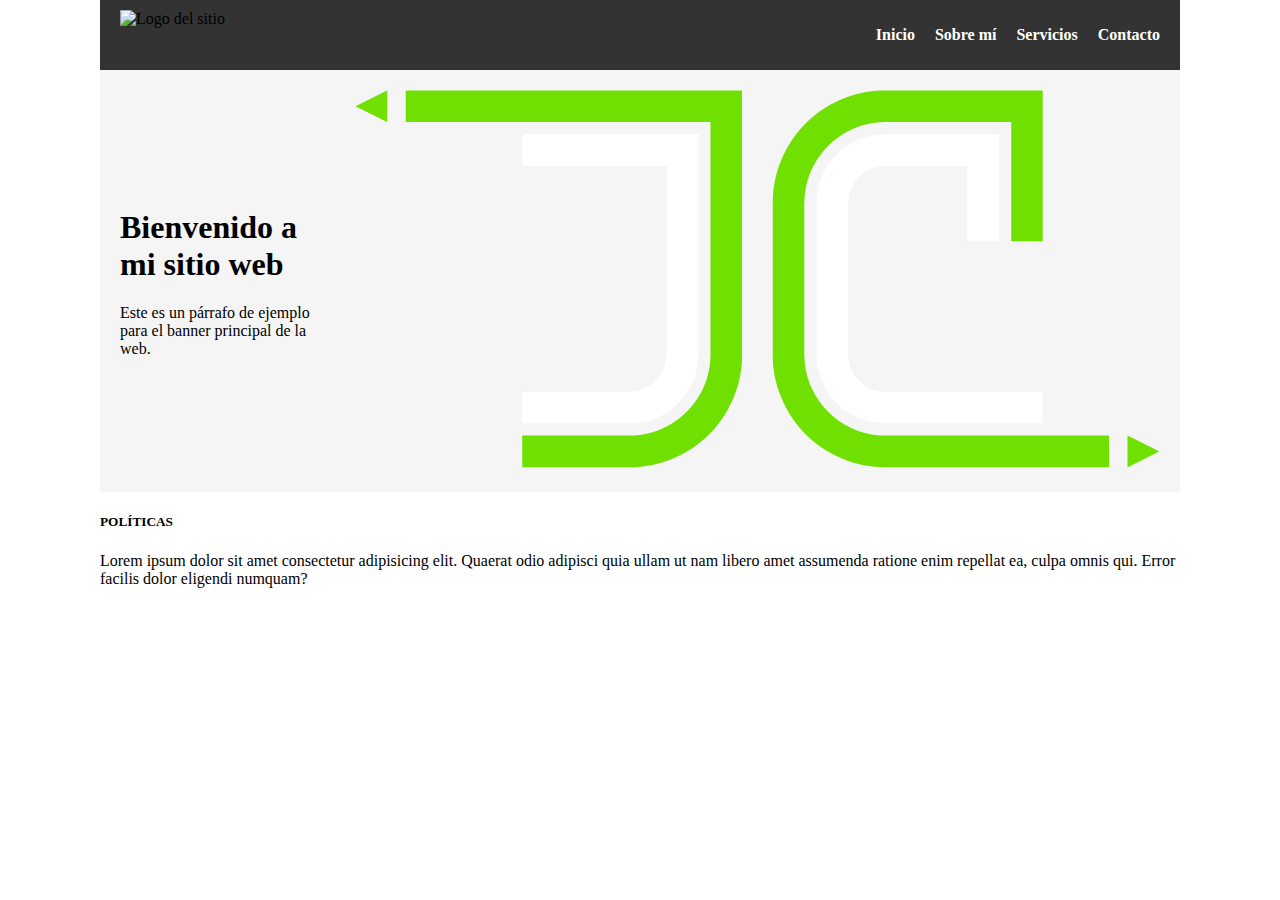
==== index.html @ a5f54695 "Update" ====
<!DOCTYPE html>
<html lang="en">
<head>
    <meta charset="UTF-8">
    <meta name="viewport" content="width=device-width, initial-scale=1.0 maximum-scale=5.0, user-scalable=yes">
    <title>Juan Calzadilla - Asesor de procesos digitales</title>
    <link rel="stylesheet" href="styles.css">
    <script src="scripts.js" defer></script>
</head>
<body>
    <header>
        <nav class="menu-personalizado">
            <img src="ruta/a/tu/logo.png" alt="Logo del sitio" class="logo">
            <ul class="menu-lista">
                <li><a href="/">Inicio</a></li>
                <li><a href="/sobre-mi/">Sobre mí</a></li>
                <li><a href="/servicios/">Servicios</a></li>
                <li><a href="/contacto/">Contacto</a></li>
            </ul>
        </nav>
    </header>
    <main>
        <section class="banner-principal">
            <div class="texto-banner">
                <h1>Bienvenido a mi sitio web</h1>
                <p>Este es un párrafo de ejemplo para el banner principal de la web.</p>
            </div>
            <div class="imagen-banner">
                <img src="/adjuntos/logo-juan-blanco_1@2x.png" alt="Imagen del banner">
            </div>
        </section>
    </main>
    <footer>
        <div>
            <h5>POLÍTICAS</h5>
            <p>Lorem ipsum dolor sit amet consectetur adipisicing elit. Quaerat odio adipisci quia ullam ut nam libero amet assumenda ratione enim repellat ea, culpa omnis qui. Error facilis dolor eligendi numquam?</p>
        </div>
    </footer>
</body>
</html>
---- styles.css ----
body{
  
  width: 1080px;
  margin: 0 auto;
  padding: 0;
}

.banner-principal {
    display: flex;
    align-items: center;
    justify-content: space-between;
    padding: 20px;
    background-color: #f5f5f5;
}

.texto-banner {
    flex: 1;
    margin-right: 20px;
}

.imagen-banner img {
    max-width: 100%;
    height: auto;
}

.menu-personalizado {
    display: flex;
    align-items: center;
    justify-content: space-between;
    background-color: #333;
    padding: 10px 20px;
}

.menu-personalizado .logo {
    height: 50px;
}

.menu-lista {
    list-style: none;
    display: flex;
    margin: 0;
    padding: 0;
}

.menu-lista li {
    margin-left: 20px;
}

.menu-lista a {
    color: white;
    text-decoration: none;
    font-weight: bold;
}

.menu-lista a:hover {
    text-decoration: underline;
}
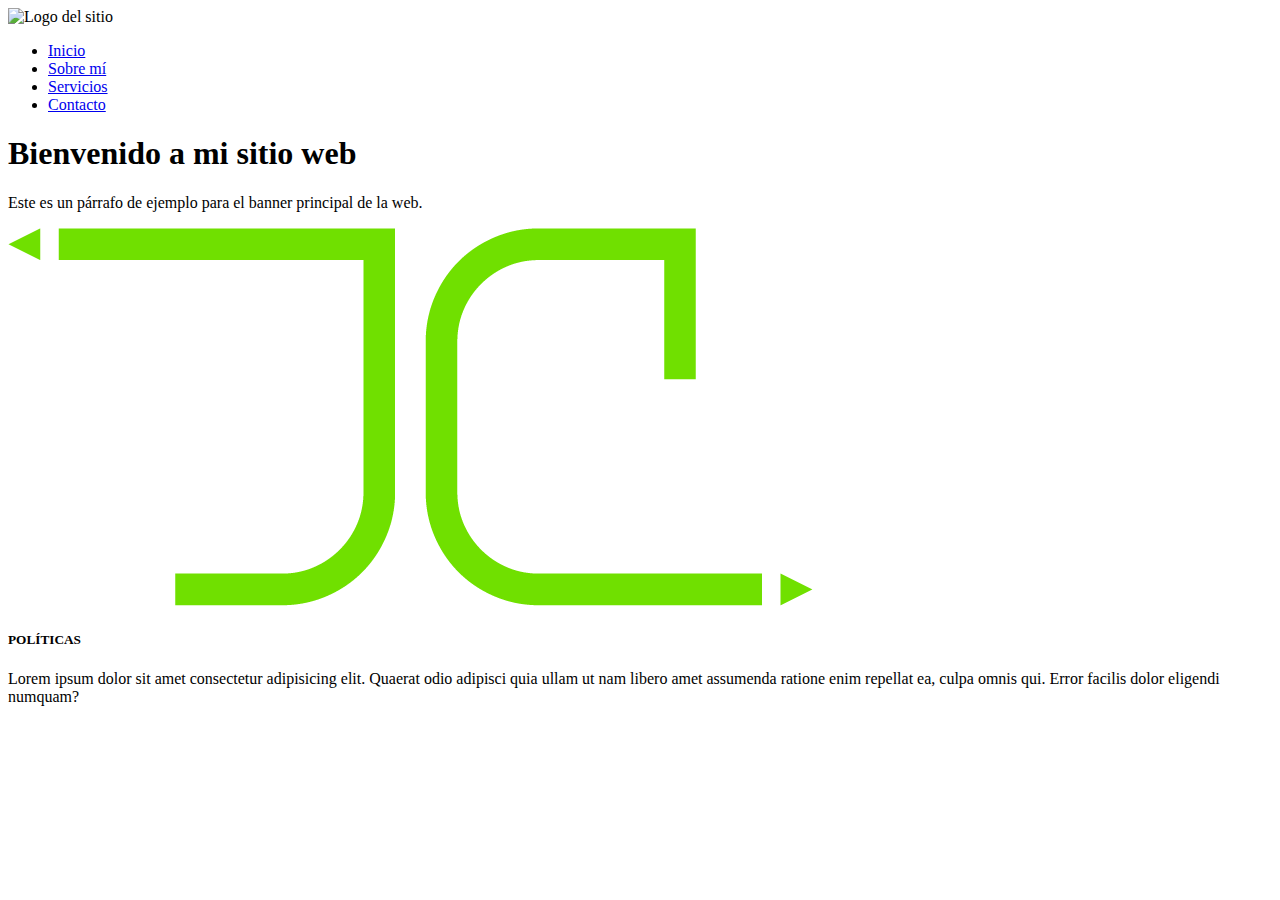
==== commit 1af65284: "Update" ====
--- a/index.html
+++ b/index.html
@@ -21,12 +21,14 @@
     </header>
     <main>
         <section class="banner-principal">
-            <div class="texto-banner">
-                <h1>Bienvenido a mi sitio web</h1>
-                <p>Este es un párrafo de ejemplo para el banner principal de la web.</p>
-            </div>
-            <div class="imagen-banner">
-                <img src="/adjuntos/logo-juan-blanco_1@2x.png" alt="Imagen del banner">
+            <div class="container">
+                <div class="texto-banner">
+                    <h1>Bienvenido a mi sitio web</h1>
+                    <p>Este es un párrafo de ejemplo para el banner principal de la web.</p>
+                </div>
+                <div class="imagen-banner">
+                    <img src="/adjuntos/logo-juan-blanco_1@2x.png" alt="Imagen del banner">
+                </div>
             </div>
         </section>
     </main>
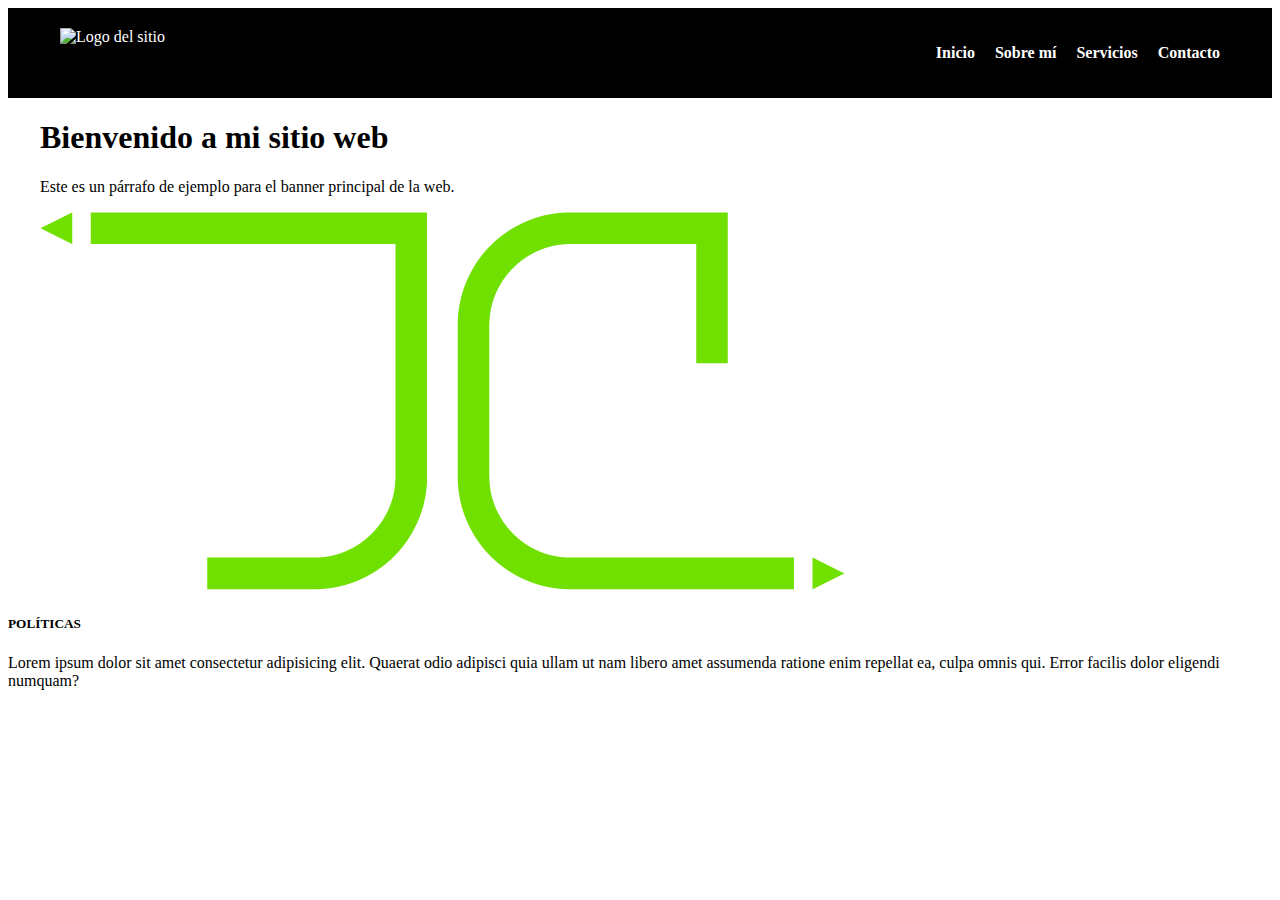
==== commit 3df44942: "Update" ====
--- a/index.html
+++ b/index.html
@@ -9,20 +9,24 @@
 </head>
 <body>
     <header>
-        <nav class="menu-personalizado">
-            <img src="ruta/a/tu/logo.png" alt="Logo del sitio" class="logo">
-            <ul class="menu-lista">
-                <li><a href="/">Inicio</a></li>
-                <li><a href="/sobre-mi/">Sobre mí</a></li>
-                <li><a href="/servicios/">Servicios</a></li>
-                <li><a href="/contacto/">Contacto</a></li>
-            </ul>
-        </nav>
+        <section class="header">
+            <div class="container">
+                <nav class="menu-personalizado">
+                    <img src="ruta/a/tu/logo.png" alt="Logo del sitio" class="logo">
+                    <ul class="menu-lista">
+                        <li><a href="/">Inicio</a></li>
+                        <li><a href="/sobre-mi/">Sobre mí</a></li>
+                        <li><a href="/servicios/">Servicios</a></li>
+                        <li><a href="/contacto/">Contacto</a></li>
+                    </ul>
+                </nav>
+            </div>
+        </section>
     </header>
     <main>
-        <section class="banner-principal">
+        <section class="banner">
             <div class="container">
-                <div class="texto-banner">
+                <div class="banner-text">
                     <h1>Bienvenido a mi sitio web</h1>
                     <p>Este es un párrafo de ejemplo para el banner principal de la web.</p>
                 </div>
--- a/styles.css
+++ b/styles.css
@@ -0,0 +1,44 @@
+.header {
+    background-color: #000000;
+    color: white;
+    padding: 10px 0;
+}
+.menu-personalizado {
+    display: flex;
+    align-items: center;
+    justify-content: space-between;
+
+    padding: 10px 20px;
+}
+
+.menu-personalizado .logo {
+    height: 50px;
+}
+
+.menu-lista {
+    list-style: none;
+    display: flex;
+    margin: 0;
+    padding: 0;
+}
+
+.menu-lista li {
+    margin-left: 20px;
+}
+
+.menu-lista a {
+    color: white;
+    text-decoration: none;
+    font-weight: bold;
+}
+
+.menu-lista a:hover {
+    text-decoration: underline;
+}
+
+.container {
+   
+    max-width: 1200px;;
+    margin: 0 auto;
+    padding: 0 20px;
+}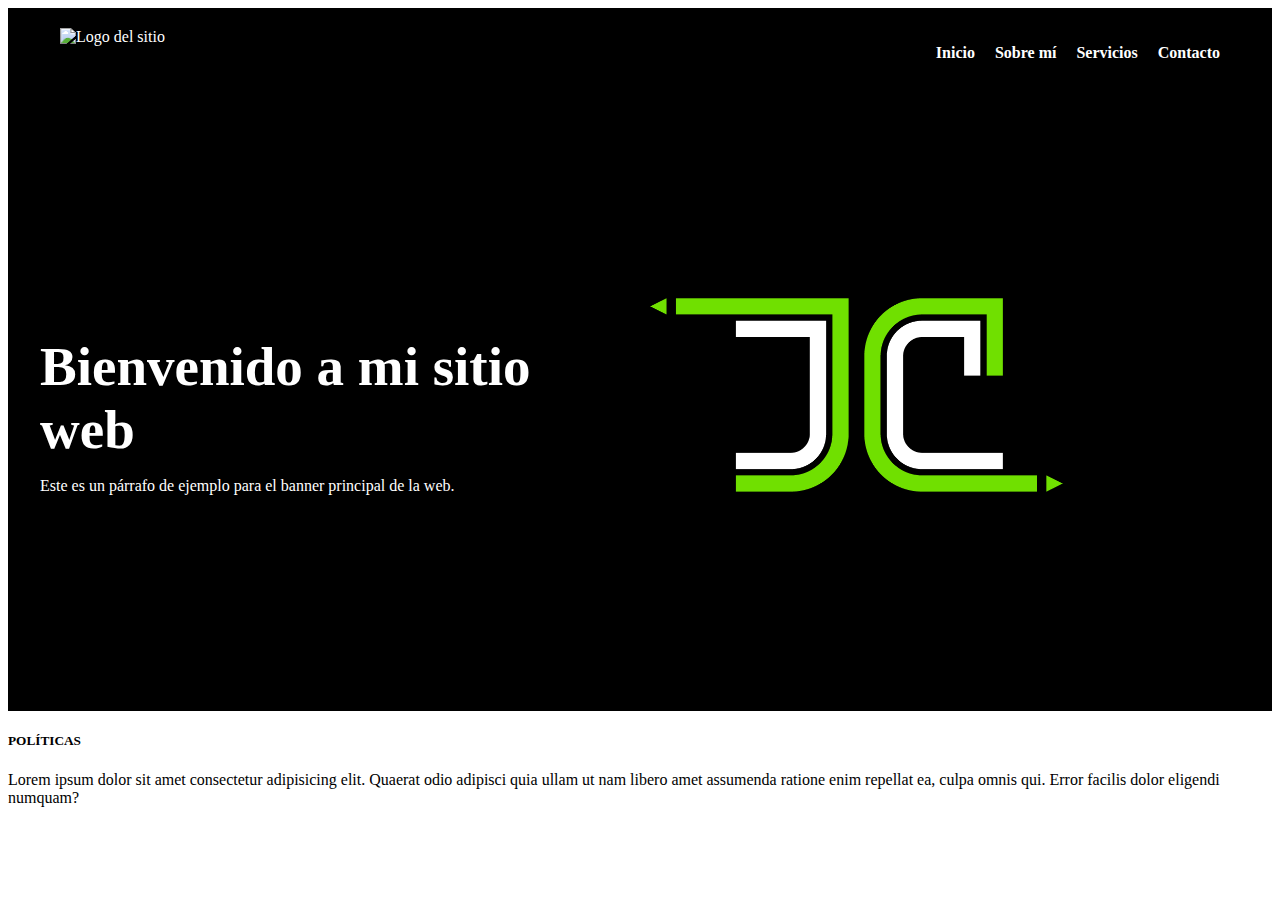
==== commit 60dfa36d: "Update" ====
--- a/index.html
+++ b/index.html
@@ -24,7 +24,7 @@
         </section>
     </header>
     <main>
-        <section class="banner">
+        <section class="banner-principal">
             <div class="container">
                 <div class="banner-text">
                     <h1>Bienvenido a mi sitio web</h1>
--- a/styles.css
+++ b/styles.css
@@ -35,10 +35,37 @@
 .menu-lista a:hover {
     text-decoration: underline;
 }
+.banner-principal {
+    background-color: #000000;
+    padding: 200px 0;
+    text-align: left;
+    color: white;
+}
+
+.banner-principal .container {
+    display: flex;
+    justify-content: space-between;
+    gap: 20px;
+}
+
+.banner-text, .imagen-banner {
+    flex: 1;
+    max-width: 50%;
+}
+
+.imagen-banner img {
+    max-width: 70%;
+    height: auto;
+}
 
 .container {
    
     max-width: 1200px;;
     margin: 0 auto;
     padding: 0 20px;
+}
+
+.banner-text h1 {
+    font-size: 55px;
+    margin-bottom: 10px;
 }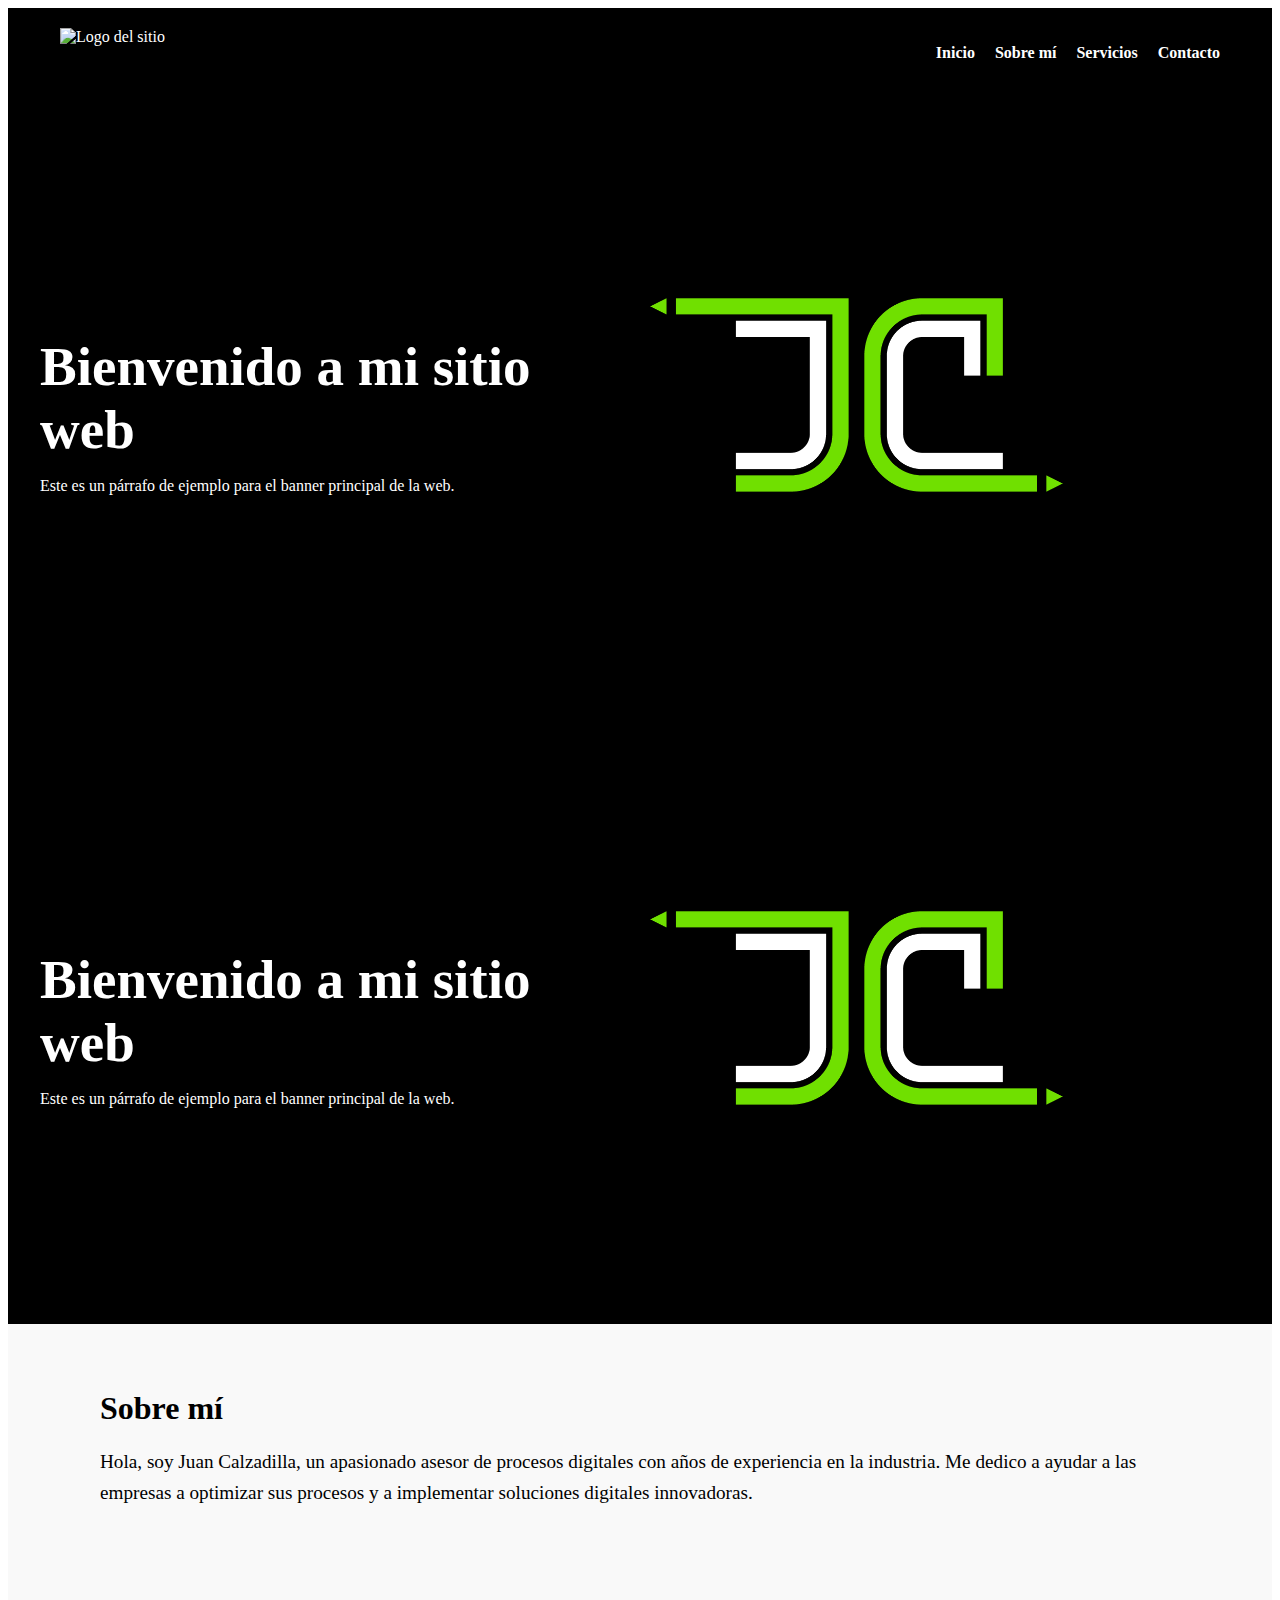
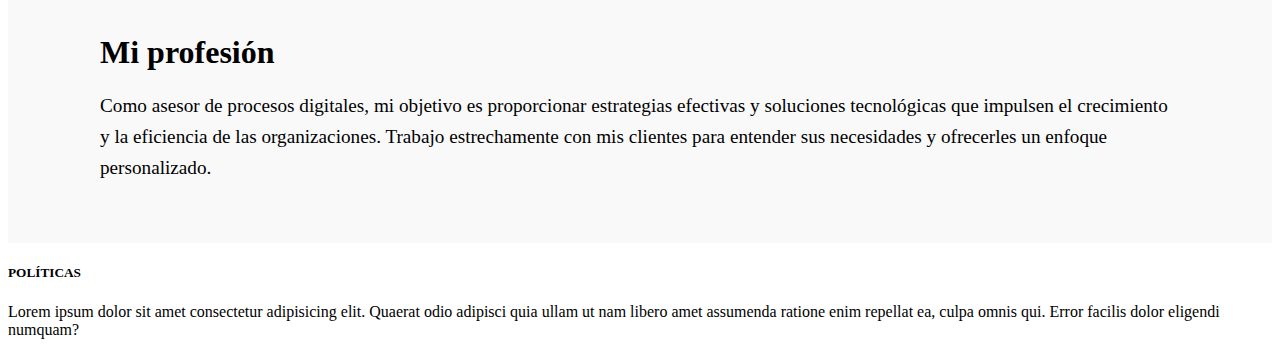
==== commit 74f91c29: "Update" ====
--- a/index.html
+++ b/index.html
@@ -35,6 +35,33 @@
                 </div>
             </div>
         </section>
+                <main>
+            <section class="banner-principal">
+                <div class="container">
+                    <div class="banner-text">
+                        <h1>Bienvenido a mi sitio web</h1>
+                        <p>Este es un párrafo de ejemplo para el banner principal de la web.</p>
+                    </div>
+                    <div class="imagen-banner">
+                        <img src="/adjuntos/logo-juan-blanco_1@2x.png" alt="Imagen del banner">
+                    </div>
+                </div>
+            </section>
+        
+            <section class="sobre-mi">
+                <div class="container">
+                    <h2>Sobre mí</h2>
+                    <p>Hola, soy Juan Calzadilla, un apasionado asesor de procesos digitales con años de experiencia en la industria. Me dedico a ayudar a las empresas a optimizar sus procesos y a implementar soluciones digitales innovadoras.</p>
+                </div>
+            </section>
+        
+            <section class="mi-profesion">
+                <div class="container">
+                    <h2>Mi profesión</h2>
+                    <p>Como asesor de procesos digitales, mi objetivo es proporcionar estrategias efectivas y soluciones tecnológicas que impulsen el crecimiento y la eficiencia de las organizaciones. Trabajo estrechamente con mis clientes para entender sus necesidades y ofrecerles un enfoque personalizado.</p>
+                </div>
+            </section>
+        </main>
     </main>
     <footer>
         <div>
--- a/styles.css
+++ b/styles.css
@@ -68,4 +68,25 @@
 .banner-text h1 {
     font-size: 55px;
     margin-bottom: 10px;
+}
+
+.sobre-mi, .mi-profesion {
+    padding: 40px 0;
+    background-color: #f9f9f9;
+}
+
+.sobre-mi .container, .mi-profesion .container {
+    max-width: 1080px;
+    margin: 0 auto;
+    padding: 0 20px;
+}
+
+.sobre-mi h2, .mi-profesion h2 {
+    font-size: 2em;
+    margin-bottom: 20px;
+}
+
+.sobre-mi p, .mi-profesion p {
+    font-size: 1.2em;
+    line-height: 1.6;
 }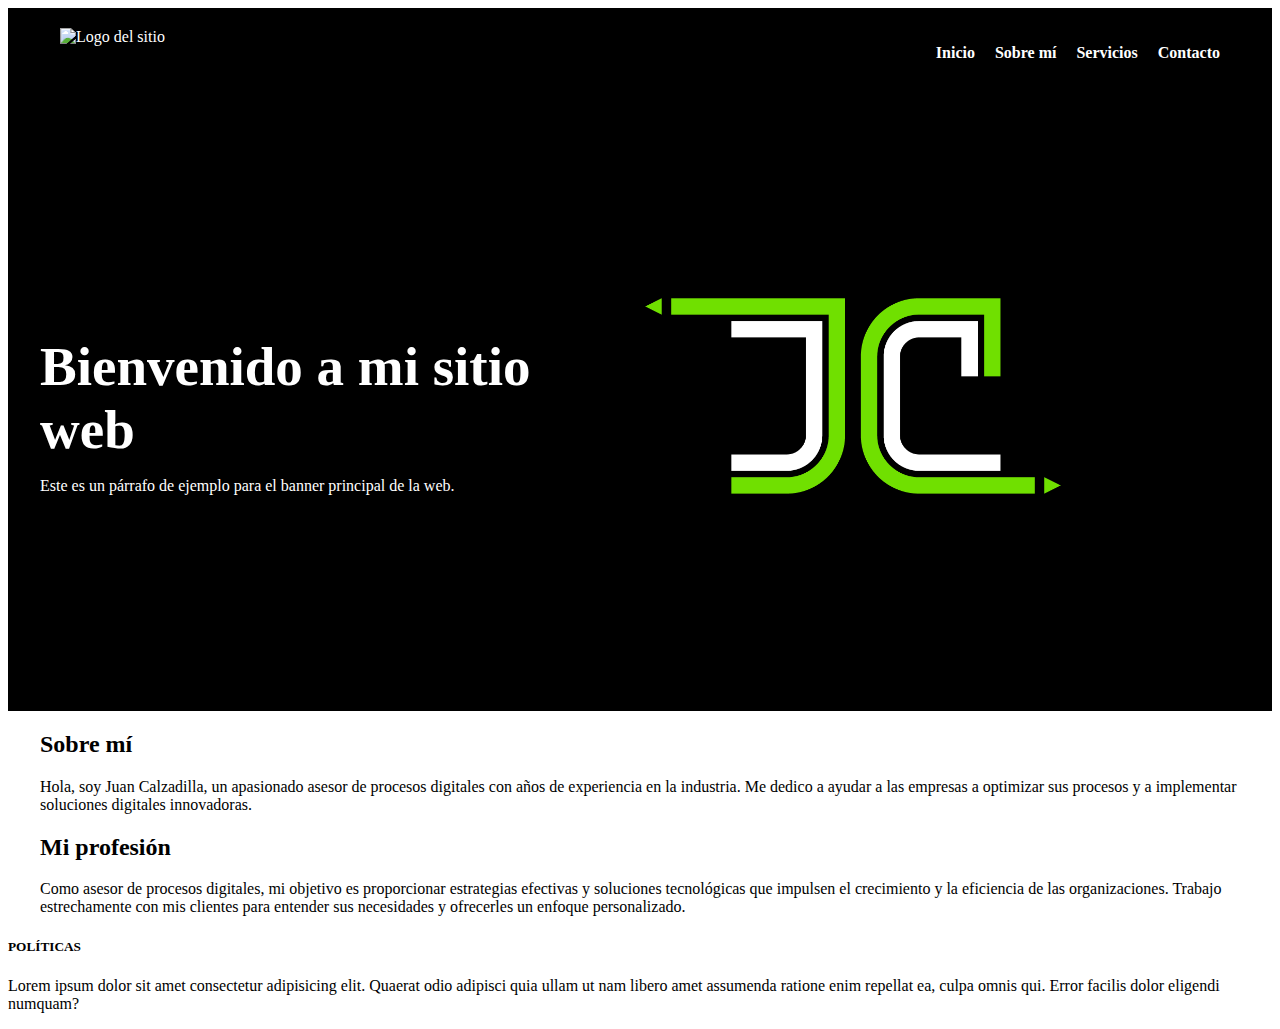
==== commit ce45a775: "Update" ====
--- a/index.html
+++ b/index.html
@@ -24,18 +24,6 @@
         </section>
     </header>
     <main>
-        <section class="banner-principal">
-            <div class="container">
-                <div class="banner-text">
-                    <h1>Bienvenido a mi sitio web</h1>
-                    <p>Este es un párrafo de ejemplo para el banner principal de la web.</p>
-                </div>
-                <div class="imagen-banner">
-                    <img src="/adjuntos/logo-juan-blanco_1@2x.png" alt="Imagen del banner">
-                </div>
-            </div>
-        </section>
-                <main>
             <section class="banner-principal">
                 <div class="container">
                     <div class="banner-text">
@@ -61,7 +49,6 @@
                     <p>Como asesor de procesos digitales, mi objetivo es proporcionar estrategias efectivas y soluciones tecnológicas que impulsen el crecimiento y la eficiencia de las organizaciones. Trabajo estrechamente con mis clientes para entender sus necesidades y ofrecerles un enfoque personalizado.</p>
                 </div>
             </section>
-        </main>
     </main>
     <footer>
         <div>
--- a/styles.css
+++ b/styles.css
@@ -45,7 +45,7 @@
 .banner-principal .container {
     display: flex;
     justify-content: space-between;
-    gap: 20px;
+    gap: 10px;
 }
 
 .banner-text, .imagen-banner {
@@ -68,25 +68,4 @@
 .banner-text h1 {
     font-size: 55px;
     margin-bottom: 10px;
-}
-
-.sobre-mi, .mi-profesion {
-    padding: 40px 0;
-    background-color: #f9f9f9;
-}
-
-.sobre-mi .container, .mi-profesion .container {
-    max-width: 1080px;
-    margin: 0 auto;
-    padding: 0 20px;
-}
-
-.sobre-mi h2, .mi-profesion h2 {
-    font-size: 2em;
-    margin-bottom: 20px;
-}
-
-.sobre-mi p, .mi-profesion p {
-    font-size: 1.2em;
-    line-height: 1.6;
 }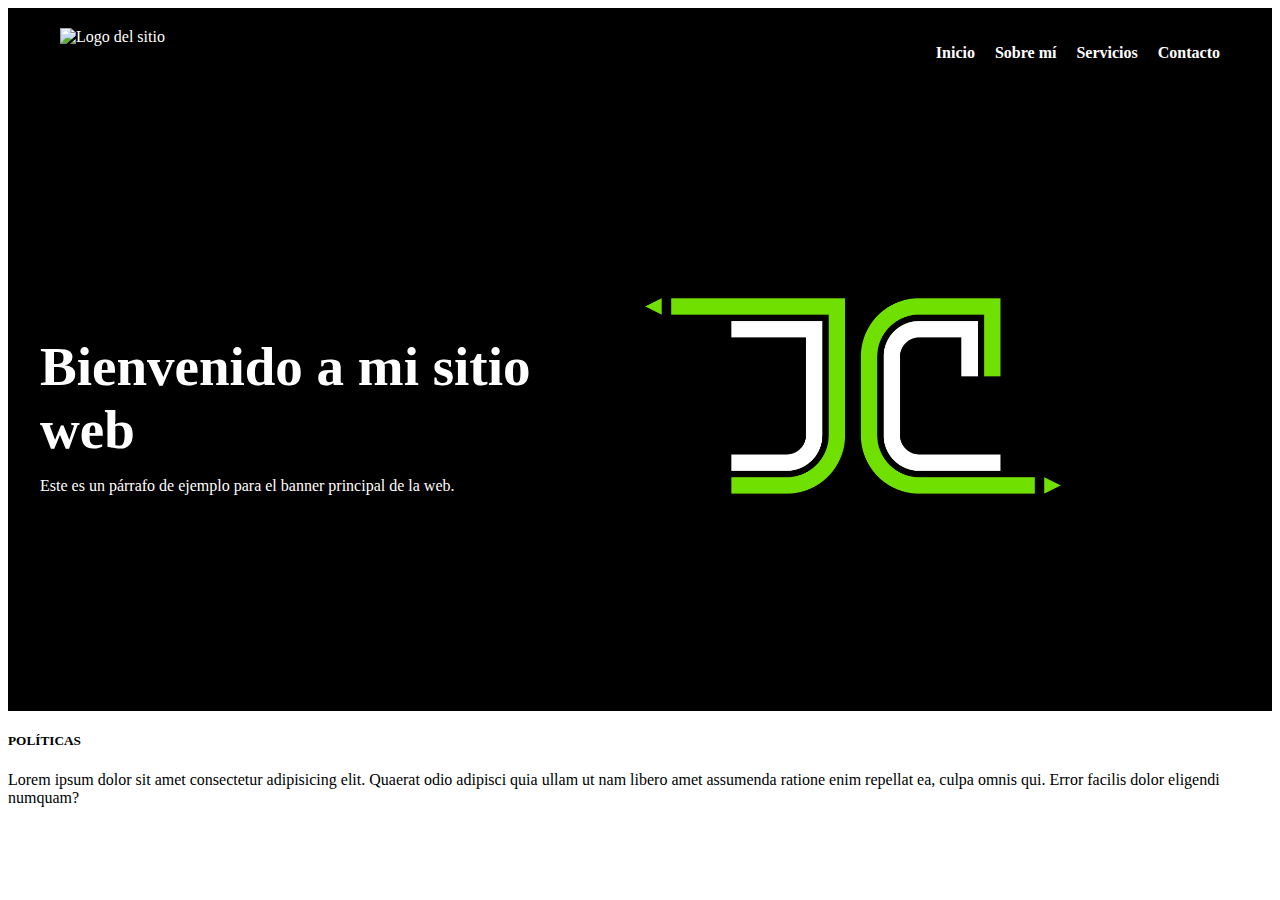
==== commit 87baf0de: "Update index.html" ====
--- a/index.html
+++ b/index.html
@@ -35,20 +35,6 @@
                     </div>
                 </div>
             </section>
-        
-            <section class="sobre-mi">
-                <div class="container">
-                    <h2>Sobre mí</h2>
-                    <p>Hola, soy Juan Calzadilla, un apasionado asesor de procesos digitales con años de experiencia en la industria. Me dedico a ayudar a las empresas a optimizar sus procesos y a implementar soluciones digitales innovadoras.</p>
-                </div>
-            </section>
-        
-            <section class="mi-profesion">
-                <div class="container">
-                    <h2>Mi profesión</h2>
-                    <p>Como asesor de procesos digitales, mi objetivo es proporcionar estrategias efectivas y soluciones tecnológicas que impulsen el crecimiento y la eficiencia de las organizaciones. Trabajo estrechamente con mis clientes para entender sus necesidades y ofrecerles un enfoque personalizado.</p>
-                </div>
-            </section>
     </main>
     <footer>
         <div>
--- a/styles.css
+++ b/styles.css
@@ -68,4 +68,5 @@
 .banner-text h1 {
     font-size: 55px;
     margin-bottom: 10px;
-}+}
+/* Hola, solo es una prueba */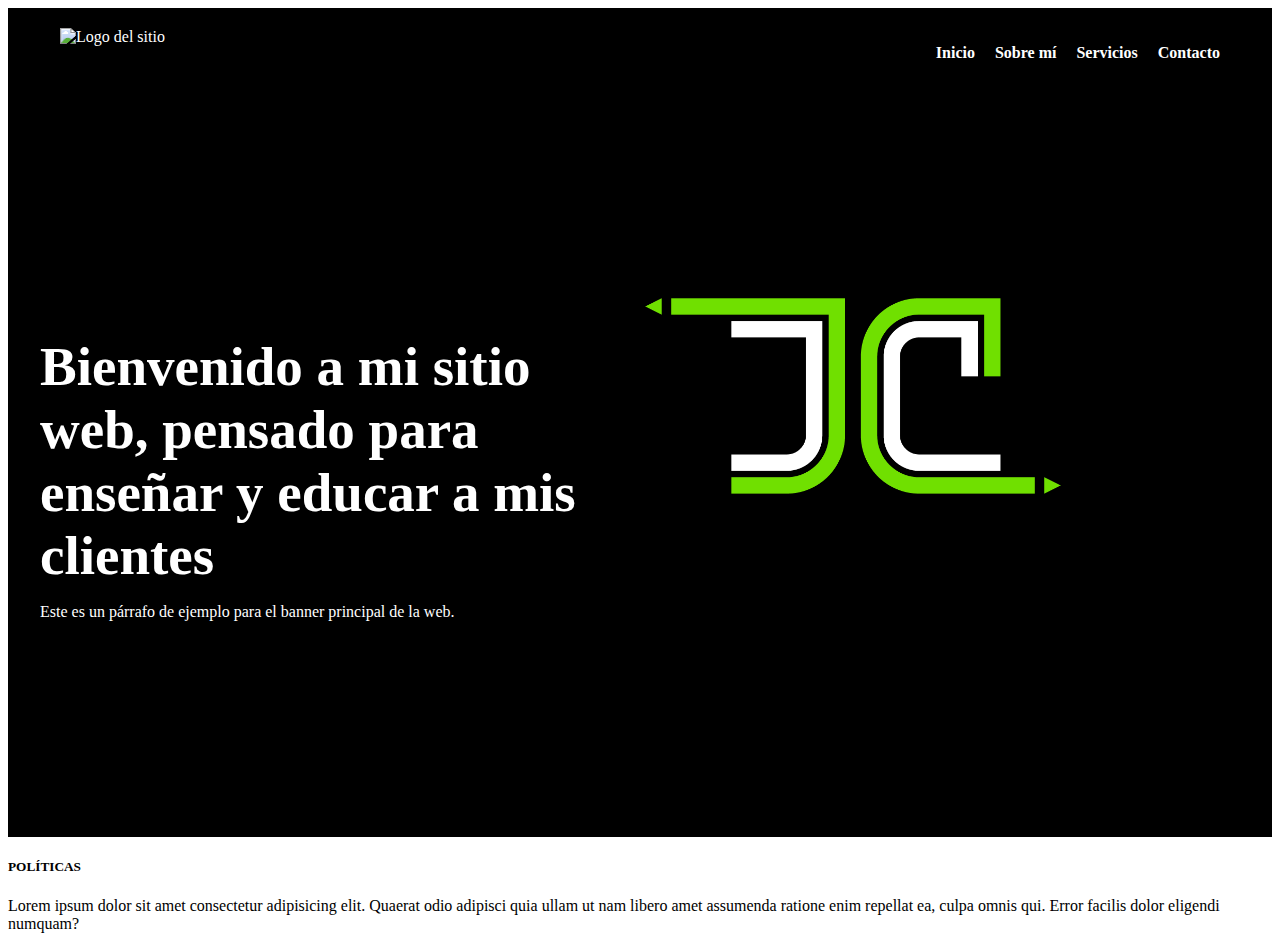
==== commit c8494460: "sumary" ====
--- a/index.html
+++ b/index.html
@@ -27,7 +27,7 @@
             <section class="banner-principal">
                 <div class="container">
                     <div class="banner-text">
-                        <h1>Bienvenido a mi sitio web</h1>
+                        <h1>Bienvenido a mi sitio web, pensado para enseñar y educar a mis clientes</h1>
                         <p>Este es un párrafo de ejemplo para el banner principal de la web.</p>
                     </div>
                     <div class="imagen-banner">
